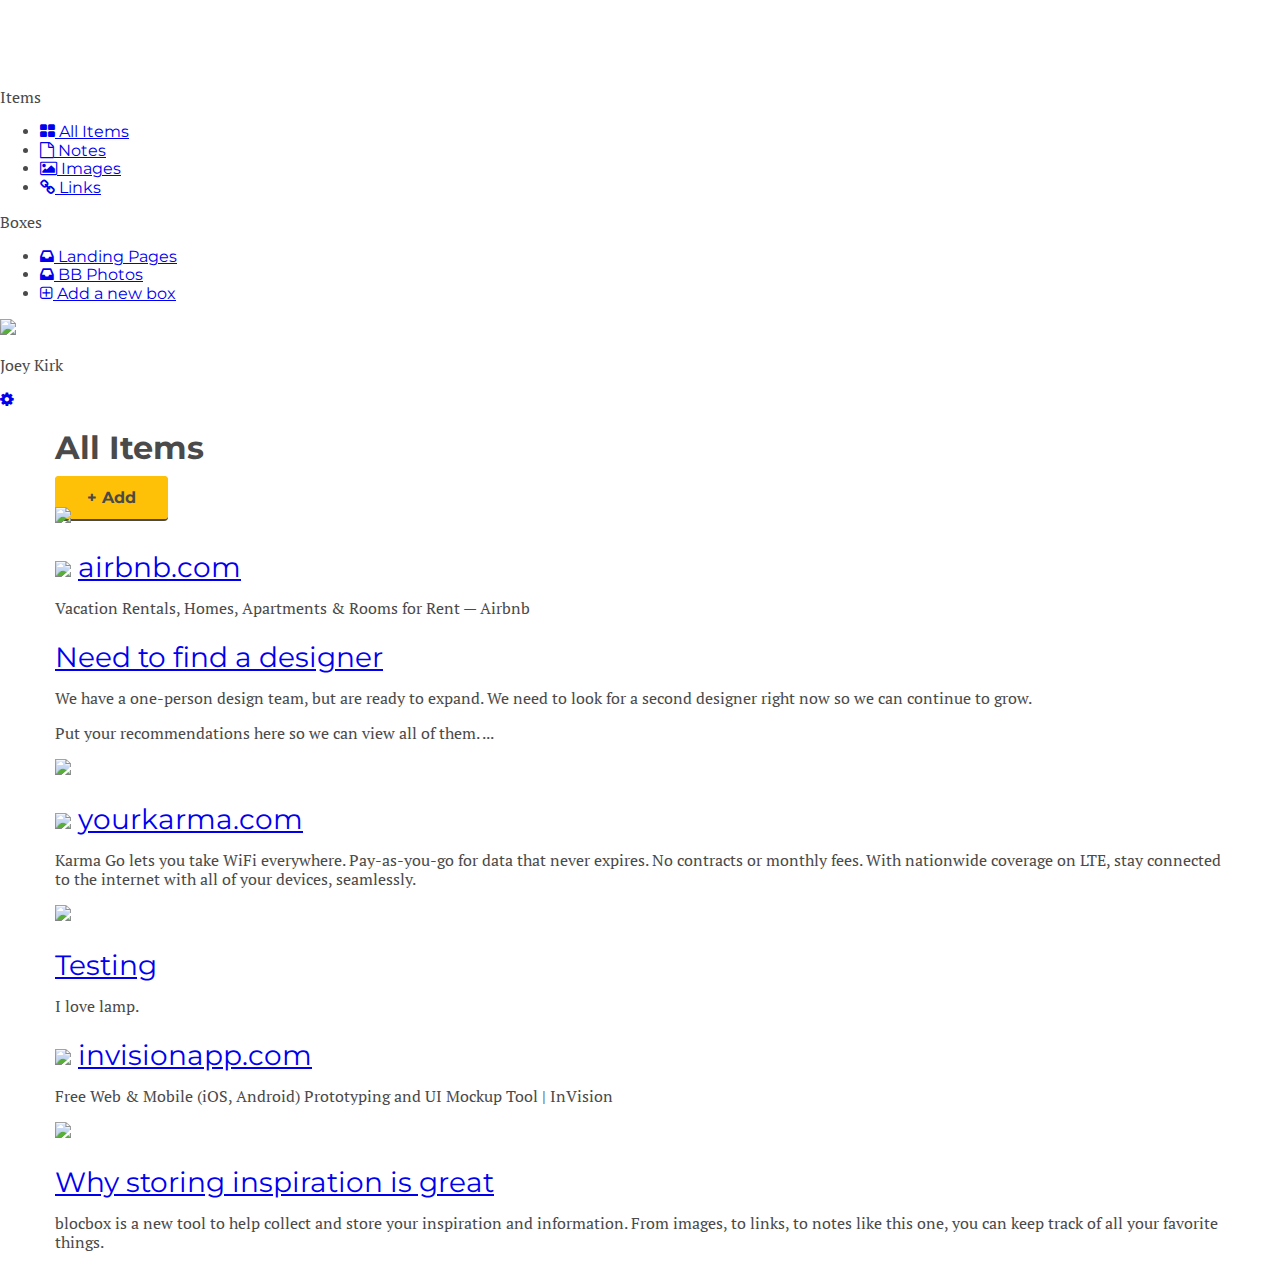
==== dashboard.html @ 9a68807e "Checkpoint 32 completed" ====
<!DOCTYPE html>
 <html lang="en-us">
 <head>
   <meta http-equiv="X-UA-Compatible" content="IE=Edge">
   <meta name="viewport" content="width=device-width, initial-scale=1">
   <meta charset="UTF-8">
   <title>Dashboard | CCUBE</title>
    <!-- Google Fonts -->
    <link href="https://fonts.googleapis.com/css?family=Montserrat|PT+Serif" rel="stylesheet">
    <!-- CSS -->
 <link rel="stylesheet" href="css/normalize.css">
 <link rel="stylesheet" href="css/style.css">
 <link rel="stylesheet" href="css/font-awesome.css">
 <link rel="stylesheet" href="css/animate.css">


 </head>
 <body class="dashboard">

   <!-- LEFT NAV -->
      <nav id="left-nav" class="left-nav">
        <a href="#" class="site-logo"><img src="images/logo-footer.png" /></a>
        <div class="items">
          <p>Items</p>
          <ul>
            <li><a href="#"><i class="fa fa-th-large"></i> All Items</a></li>
            <li><a href="#"><i class="fa fa-file-o"></i> Notes</a></li>
            <li><a href="#"><i class="fa fa-picture-o"></i> Images</a></li>
            <li><a href="#"><i class="fa fa-link"></i> Links</a></li>
          </ul>
          <p>Boxes</p>
          <ul>
            <li><a href="#"><i class="fa fa-inbox"></i> Landing Pages</a></li>
            <li><a href="#"><i class="fa fa-inbox"></i> BB Photos</a></li>
            <li><a href="#"><i class="fa fa-plus-square-o"></i> Add a new box</a></li>
          </ul>
        </div>

        <div class="settings">
             <img src="https://s3.amazonaws.com/uifaces/faces/twitter/jsa/128.jpg">
             <p>Joey Kirk</p>
             <a href="#"><i class="fa fa-cog"></i></a>
           </div>
      </nav>

      <main role="main">
         <!-- CONTENT -->
         <section class="content">
           <div class="container">
             <div class="header">
               <h1>All Items</h1>
               <a href="#" class="btn">+ Add</a>
             </div>
           </div>
           <div class="container">
             <div class="content-item">
               <div class="item-box">
                 <img src="http://static.pexels.com/wp-content/uploads/2014/11/red-wine-tapas-3540-825x550.jpg">
               </div>
             </div>
             <div class="content-item">
               <div class="item-box">
                 <h2><img class="favicon" src="https://www.airbnb.com/favicon.ico"> <a href="#">airbnb.com</a></h2>
        <p>Vacation Rentals, Homes, Apartments &amp; Rooms for Rent &mdash; Airbnb</p>
            </div>
             </div>
             <div class="content-item">
               <div class="item-box">
                 <h2><a href="#">Need to find a designer</a></h2>
             <p>We have a one-person design team, but are ready to expand. We need to look for a second designer right now so we can continue to grow.</p>
            <p>Put your recommendations here so we can view all of them. ...</p>
             </div>
             </div>
             <div class="content-item">
               <div class="item-box">
                 <img src="https://images.pexels.com/photos/5201/menu-coffee-outside-cafe.jpg?w=1260&h=750&auto=compress&cs=tinysrgb">
               </div>
             </div>
             <div class="content-item">
               <div class="item-box">
                 <h2><img class="favicon" src="https://www.yourkarma.com/favicon.ico"> <a href="#">yourkarma.com</a></h2>
         <p>Karma Go lets you take WiFi everywhere. Pay-as-you-go for data that never expires. No contracts or monthly fees. With nationwide coverage on LTE, stay connected to the internet with all of your devices, seamlessly.</p>
               </div>
             </div>
             <div class="content-item">
               <div class="item-box">
                 <img src="https://images.pexels.com/photos/7065/space-desk-office-hero-7065.jpg?w=1260&h=750&auto=compress&cs=tinysrgb">
               </div>
             </div>
             <div class="content-item">
               <div class="item-box">
                 <h2><a href="#">Testing</a></h2>
        <p>I love lamp.</p>
               </div>
             </div>
             <div class="content-item">
               <div class="item-box">
                 <h2><img class="favicon" src="https://www.invisionapp.com/favicon.ico"> <a href="#">invisionapp.com</a></h2>
          <p>Free Web &amp; Mobile (iOS, Android) Prototyping and UI Mockup Tool | InVision</p>
               </div>
             </div>
             <div class="content-item">
               <div class="item-box">
                 <img src="https://images.pexels.com/photos/39284/macbook-apple-imac-computer-39284.jpeg?h=350&auto=compress&cs=tinysrgb">
               </div>
             </div>
             <div class="content-item">
               <div class="item-box">
                 <h2><a href="#">Why storing inspiration is great</a></h2>
           <p>blocbox is a new tool to help collect and store your inspiration and information. From images, to links, to notes like this one, you can keep track of all your favorite things.</p>
               </div>
             </div>
           </div>
         </section>
       </main>




 </body>
 </html>
---- css/style.css ----
html, body{
   overflow-x: hidden;
 }
 body {
   font-family: "Montserrat", Helvetica, Arial, sans-serif;
   color:#4a4a4a;
 }
 h1, h2, h3, h4, h5, h6 {
   font-family: "Montserrat", Helvetica, Arial, sans-serif;
 }
 /*h2 {
   font-family: "PT Serif", serif;
 }*/
 h2 {
   font-size:28px;
   font-weight: normal;
   margin-bottom: 5px;
 }
 p {
   font-family: "PT Serif", serif;
   font-size:16px;
   line-height: 19px;
   font-weight: 100;
 }

 /* GRID */
  .container {
    margin-right: auto;
    margin-left: auto;
    padding-left: 15px;
    padding-right: 15px;
    position: relative;


  }
  .container:before,
  .container:after {
    content: " ";
    display: table;
  }
  .container:after {
    clear: both;
  }
  .one-half1{
    width:96%;
    float:left;
    position:absolute;
    min-height: 1px;
    margin:0 2% 20px;
  }

  .one-half{
    width:96%;
    float:right;
    position:absolute;
    min-height: 1px;
    margin:0 2% 20px;
  }

  .one-third, .one-fourth {
    width:96%;
    float:left;
    position:relative;
    min-height: 1px;
    margin:0 2% 20px;
  }

  .one-fourth1 {
    width:96%;
    float:left;
    position:relative;
    min-height: 1px;
    margin:0 2% 20px;
    margin-top: 20px;
  }

  /* Media queries */

  @media (min-width: 320px) {
     .container {
       width: 320px;
     }
   }

  @media (min-width: 768px) {
     .container {
       width: 750px;

     }
   }
   @media (min-width: 992px) {
     .container {
       width: 970px;

     }
     .one-half {
       width:46%;
     }
     .one-third {
       width:29.33333%;
            }
     .one-fourth {
       width:21%;
     }
     .one-fourth1 {
       width:21%;
     }
   }
   @media (min-width: 1200px) {
     .container {
       width: 1170px;
           }
   }

   /* HEADER */
 header {
   color:#FFFFFF;
   background: #00BCD4;
   }
   header nav {
      padding:1em 0;
    }
    header nav ul {
   display:inline;
   text-align: right;
   float:right;
   margin:0;
 }
 header nav a {
color:#FFFFFF;
text-decoration: none;
 display:inline;
 margin:0;
 text-align: center;
 float:inherit;
 text-align:inherit;
}





 header nav ul > li {
   list-style-type: none;
   display: inline-block;
   margin:0 15px;
 }
 header nav ul > li.btn-outline {
   padding:10px 15px;
   border:2px solid #FFFFFF;
   border-radius: 4px;
 }
 header nav ul > li.btn-outline:hover {
   background:#FFFFFF;
 }
 header nav ul > li > a {
   color:#FFFFFF;
   text-decoration: none;

 }
 header nav ul > li.btn-outline:hover > a {
   color:#4a4a4a;
 }
 header .hero {
   text-align: center;
   display:block;
   position: relative;

 }
 header .hero h1 {
   font-size:48px;
   font-weight: normal;

 }
 header .hero p {
   font-size: 22px;
   line-height: 26px;
   font-weight: 100;
   margin:10px 0 40px;
 }
 header .hero img {
   display: block;
   margin:3em auto 0;
 }

 /* BUTTONS */
 .btn {
   border-radius: 4px;
   color:#4A4A4A;
   font-weight: 700;
   text-decoration: none;
   padding:10px 30px;
   background: #FFC107;
   border: 2px solid #FFC107;
   box-shadow: 0px 2px 0px 0px #4A4A4A;


 }

 /* BENEFITS */


 .benefits {
   text-align: center;
   display:block;
   position:relative;
   padding:4em 0;
 }

 .benefits div h2, .benefits p {
  color:#4a4a4a;

 }

 .benefits ul {
   margin: 0 auto;
   padding:4em 0;
   display: inline-block;
 }
 .benefits ul li {
   list-style-type: none;
/*   display: inline;
   float: left;*/
 }


 .benefits h2 {
   color:#018293;

 }


 .benefits img {
    margin:0;
/*align-items:baseline;*/
    display: inline;
     float:left;
     opacity: 0.8;
     shadow: 0 2px 3px 0 rgba(0,0,0,0.50);
     margin-right: 10px;
     margin-bottom: 10px;
     vertical-align: middle;
  }
  .benefits ul li h2, .benefits ul li p{
    display: inline-block;
       text-align: left;
  }

 /* PRICING */
  .pricing {
  /*   background: #34495E url("../images/background.png") top center no-repeat;
    background: url("../images/background.png") top center no-repeat, linear-gradient(206deg, #5F81A3 0%, #34495E 94%);  */
    background: #00BCD4;
    background-size:cover;
    text-align: center;
    padding:4em 0;
  }

  .pricing h2, .pricing p {
   color:#FFFFFF;
 }

 .pricing h2, .pricing p {
   color:#FFFFFF;
 }
 .pricing ul {
   margin:0 auto;
   padding:2em 0;
 }
 .pricing ul li {
   list-style-type: none;
 }


 .box {
   padding:0 15px 15px;
   background: #FFFFFF;
   box-shadow: 0px 2px 4px 0px rgba(0,0,0,0.20);
   min-height: 439px;
   position: relative;
   margin-top: 25px;
 }
 .box.middle {
   min-height: 485px;
   margin-top:0px;
   box-shadow: 0px 17px 29px 0px rgba(0,0,0,0.30);
}

   .box h3 {
     font-family: "Montserrat", Helvetica, Arial, sans-serif;
     font-weight: 600;
     text-transform: uppercase;
     background: #018293;
     color:#ffffff;
     box-shadow: 0px 1px 2px 0px rgba(0,0,0,0.40);
     left:0;
     right:0;
     top:0;
     text-align: center;
     margin:0 -15px 40px;
     padding:10px 0;
   }
   .box h4 {
      font-size:50px;
      font-weight: normal;
      margin:40px 0 10px;
      color:#018293;
    }

    .box h4 span {
   font-size:32px;
   vertical-align: top;
 }
 .box h4 span.month {
   font-family: "Montserrat", Helvetica, Arial, sans-serif;
   font-weight: 100;
   color:#4a4a4a;
   font-size:20px;
   vertical-align: middle;
 }
 .box ul li {
   font-size:18px;
   margin-bottom:20px;
   font-weight: 100;
   text-align:center;
 }

 .box .btn {
 position:absolute;
   bottom:20px;
   left:20px;
   right:20px;
 }
 .small {
   font-size: 12px;
   color: #ffffff;
   line-height: 15px;
   font-style:italic;
 }

 /* TESTIMONIALS */
  .testimonials {
    padding:4em 0;
    text-align: center;
  }
  .testimonials h2 {
    color:#4a4a4a;
  }
  .testimonials ul li {
    list-style-type: none;
  }
  .testimonials blockquote {
    color:#FFFFFF;
    text-align: left;
    font-style: italic;
    background:#018293;
    border: 5px solid #FFC215;
    position: relative;
    padding:30px;
    width:auto;
    margin:0;
  }
  .testimonials blockquote:after {
    top: 100%;
    left: 13%;
    border: solid transparent;
    content: " ";
    height: 0;
    width: 0;
    position: absolute;
    pointer-events:none;
    border-top-color: #FFC215;

    border-width: 20px;
    margin-left: -20px;
  }
  .testimonials img {
     height: 65px;
     width: 65px;
     border-radius:50%;
     float: left;
     display: inline-block;
     margin:20px 10px 0 0;

   }

  .testimonials p.name {
     float: left;
     display: inline-block;
     text-align: left;
     font-size:13px;
     margin-top: 10px;
   }

.addctc{
text-align: center;
 margin-top: 10px;
 margin-bottom: 10px;
 display:block;
 position:relative;
 padding:2em 0;
}

.line{
  width: 2200px;
  height:1px;
  opacity: .2;
  background: #4a4a4a;
}

.addctc div h2, .addctc p {
 color:#4a4a4a;

}


   /* FOOTER */
    footer {
      background-color: #018293;
      color: #FFFFFF;
      height: 150px;
      position: relative;
      overflow: hidden;
      z-index: 0;
    }
    footer p, footer nav ul {
      font-size:14px;
      font-weight:100;
      text-align: center;
      margin: 10px auto 0;
    }
    footer nav ul li {
      list-style-type: none;
      display: inline;
    }
    footer nav ul li a {
      color:#ffffff;
      text-decoration: none;
    }
    footer .right-footer-block {
      background-color: transparent;
    }
    footer .logo{
      padding: 2.35em 0;
      margin: 0 auto;
      display: block;
    }
    @media (min-width: 992px){
       footer{
         background-color: #018293;
         height: 100px;
       }
       footer p, footer nav ul{
         padding: 2em 0;
         text-align: left;
       }
       footer .right-footer-block {
         background-color: #018293;
       }
       footer .logo{
         padding: 1em 0 1em 1.5em;
       }
     }
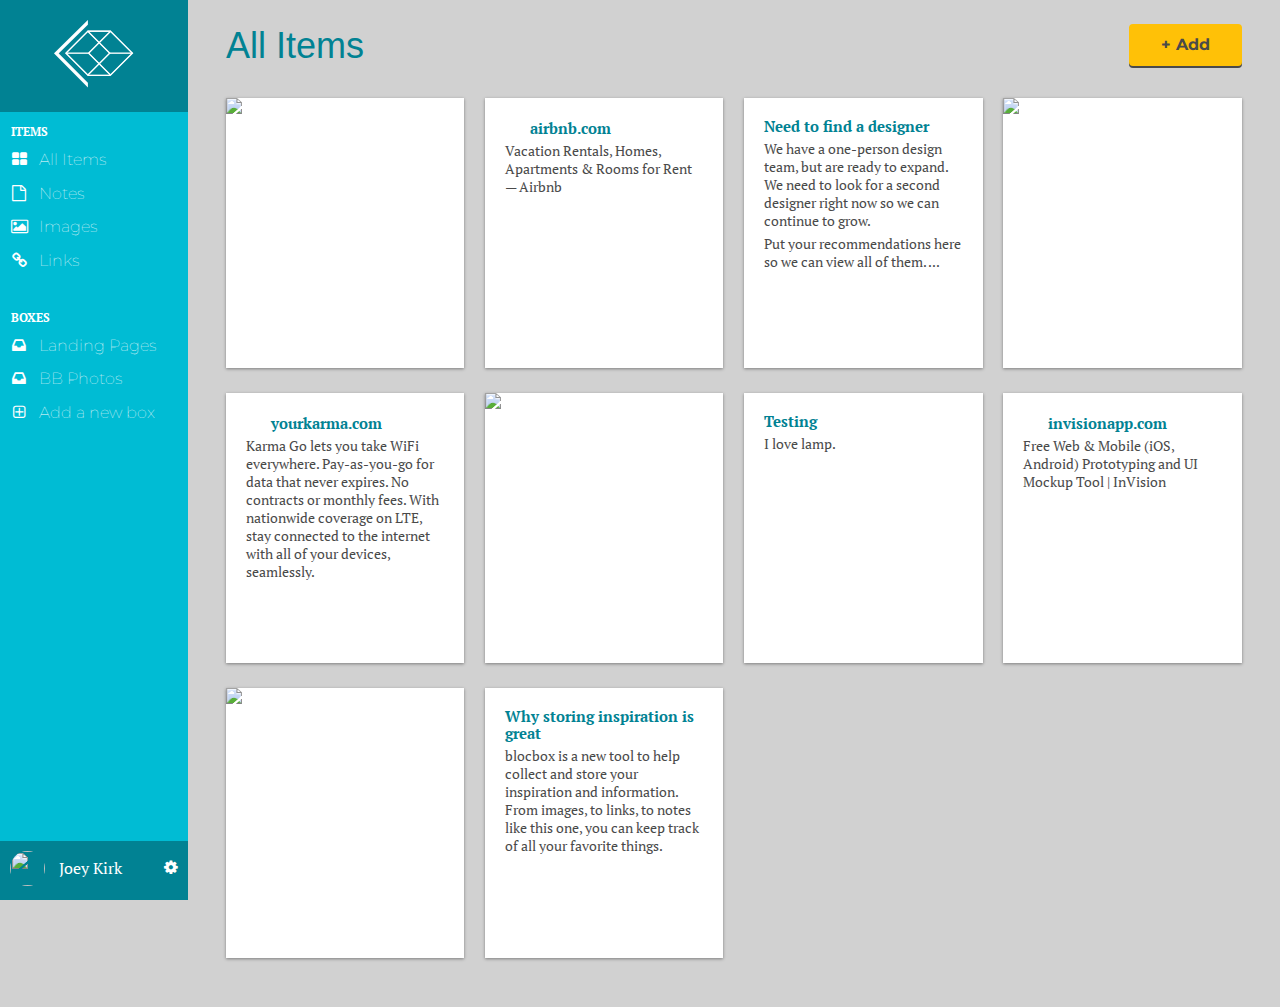
==== commit 032db8e7: "Checkpoint 33 completed" ====
--- a/dashboard.html
+++ b/dashboard.html
@@ -14,18 +14,20 @@
  <link rel="stylesheet" href="css/animate.css">
 
 
+
+
  </head>
  <body class="dashboard">
 
    <!-- LEFT NAV -->
       <nav id="left-nav" class="left-nav">
-        <a href="#" class="site-logo"><img src="images/logo-footer.png" /></a>
+        <a href="#" class="site-logo-small"><img src="images/logo-footer.png" /></a>
         <div class="items">
           <p>Items</p>
           <ul>
             <li><a href="#"><i class="fa fa-th-large"></i> All Items</a></li>
             <li><a href="#"><i class="fa fa-file-o"></i> Notes</a></li>
-            <li><a href="#"><i class="fa fa-picture-o"></i> Images</a></li>
+            <li><a href="image.html"><i class="fa fa-picture-o"></i> Images</a></li>
             <li><a href="#"><i class="fa fa-link"></i> Links</a></li>
           </ul>
           <p>Boxes</p>
--- a/css/style.css
+++ b/css/style.css
@@ -233,17 +233,21 @@
  .benefits img {
     margin:0;
 /*align-items:baseline;*/
-    display: inline;
+   display: inline;
      float:left;
      opacity: 0.8;
      shadow: 0 2px 3px 0 rgba(0,0,0,0.50);
      margin-right: 10px;
      margin-bottom: 10px;
      vertical-align: middle;
+  /*    display: inline-block;*/
+
   }
   .benefits ul li h2, .benefits ul li p{
     display: inline-block;
        text-align: left;
+
+      /* vertical-align: top;*/
   }
 
  /* PRICING */
@@ -390,6 +394,7 @@
      text-align: left;
      font-size:13px;
      margin-top: 10px;
+    /* vertical-align: top;*/
    }
 
 .addctc{
@@ -461,3 +466,215 @@
          padding: 1em 0 1em 1.5em;
        }
      }
+
+     /* DASHBOARD */
+      .dashboard {
+        background:#D1D1D1;
+      }
+
+      .left-nav {
+         height: 100vh;
+         width:14.66666667%;
+         color:#FFFFFF;
+         background: #00BCD4;
+         float:left;
+         position: fixed;
+         display:block;
+       }
+
+       .left-nav .site-logo-small {
+          padding:20px 0;
+          background:#018293;
+          display:block;
+          text-align: center;
+        }
+        .left-nav .items {
+           padding:0 6%;
+         }
+         .left-nav .items p {
+            font-weight: 600;
+            text-transform: uppercase;
+            font-size: 12px;
+            color: #ffffff;
+            line-height: 15px;
+          }
+
+          .left-nav .items ul {
+   margin:0 0 40px;
+   padding:0;
+ }
+ .left-nav .items ul li {
+   list-style-type: none;
+   margin-bottom: 15px;
+ }
+
+ .left-nav .items ul li a {
+   color:#FFFFFF;
+   text-decoration: none;
+   font-weight: 100;
+ }
+
+ .left-nav .items ul li a i {
+   width:16px;
+   text-align: center;
+   margin-right:8px;
+ }
+
+ /* LEFT NAVBAR SETTINGS */
+  .left-nav .settings {
+    position:absolute;
+    background:#018293;
+    width:100%;
+    bottom:0;
+    left:0;
+    right:0;
+    padding:10px 0;
+  }
+  .left-nav .settings img {
+    height:35px;
+    width:35px;
+    border-radius: 50%;
+    margin-left:10px;
+    display: inline-block;
+  }
+  .left-nav .settings p {
+    display: inline-block;
+    vertical-align: top;
+    padding-top: 8px;
+    font-weight: 400;
+    margin:0 0 0 10px;
+  }
+  .left-nav .settings a {
+    color:#FFFFFF;
+    text-decoration: none;
+    text-align: right;
+    float: right;
+    margin-right:10px;
+    margin-top:8px;
+  }
+
+  /* CONTENT */
+   .content {
+     padding:6em 1% 1.5em;
+     float:right;
+     width:98%;
+     position: relative;
+   }
+   .content .header {
+     margin:0 1% 20px;
+   }
+
+   .content .header h1 {
+   font-family: "Montserrat-Light", Helvetica, Arial, sans-serif;
+   font-weight: 100;
+  /* letter-spacing: -0.75px;*/
+   margin:0 0 30px;
+   font-size: 36px;
+   color: #018293;
+   line-height: 44px;
+   float: left;
+   display:inline-block;
+ }
+ .content .header > a {
+   float:right;
+ }
+ .content-item {
+    width:96%;
+    margin:0 2% 25px;
+    float:left;
+    display:block;
+  }
+  .item-box {
+    display:block;
+    height:230px;
+    background: #FFFFFF;
+    box-shadow: 0px 1px 3px 0px rgba(0,0,0,0.40);
+    position: relative;
+    overflow: hidden;
+    padding:20px;
+  }
+
+
+  /* Larger Mobile Devices */
+ @media (min-width:460px) {
+   .content {
+     padding:1.5em 1%;
+     float:right;
+     width:90%;
+     position: relative;
+   }
+   .content-item {
+     width:46%;
+     margin:0 2% 25px;
+     float:left;
+     display:block;
+   }
+ }
+
+ /* Tablets */
+ @media (min-width:768px) {
+   .content {
+     padding:1.5em 5%;
+     float:right;
+     width:90%;
+     position: relative;
+   }
+   .content > .container {
+     width:700px;
+   }
+   .content-item {
+     width:31.33333%;
+     margin:0 1% 25px;
+   }
+ }
+
+ /* Laptops and Desktops */
+ @media (min-width:992px) {
+   .content {
+     padding:1.5em 1%;
+     float:right;
+     width:83.33333333%;
+     position: relative;
+   }
+   .content > .container {
+     width:auto;
+   }
+   .content-item {
+     width:23%;
+     margin:0 1% 25px;
+   }
+ }
+
+
+ .item-box > img {
+    position:absolute;
+    height:100%;
+    width:auto;
+    top:0;
+    left:0;
+    right:0;
+  }
+  .item-box h2 {
+    font-family: "PT Serif", serif;
+    font-weight: 700;
+    font-size: 15px;
+    line-height: 17px;
+    margin:0;
+  }
+  .item-box h2 a {
+    color: #018293;
+    text-decoration: none;
+  }
+  .item-box h2 img {
+    width:16px;
+    height:16px;
+    position:relative;
+    top:2px;
+    margin-right:5px;
+  }
+  .item-box p {
+    font-size: 14px;
+    color: #4a4a4a;
+    line-height: 18px;
+    margin:5px 0 0;
+  }
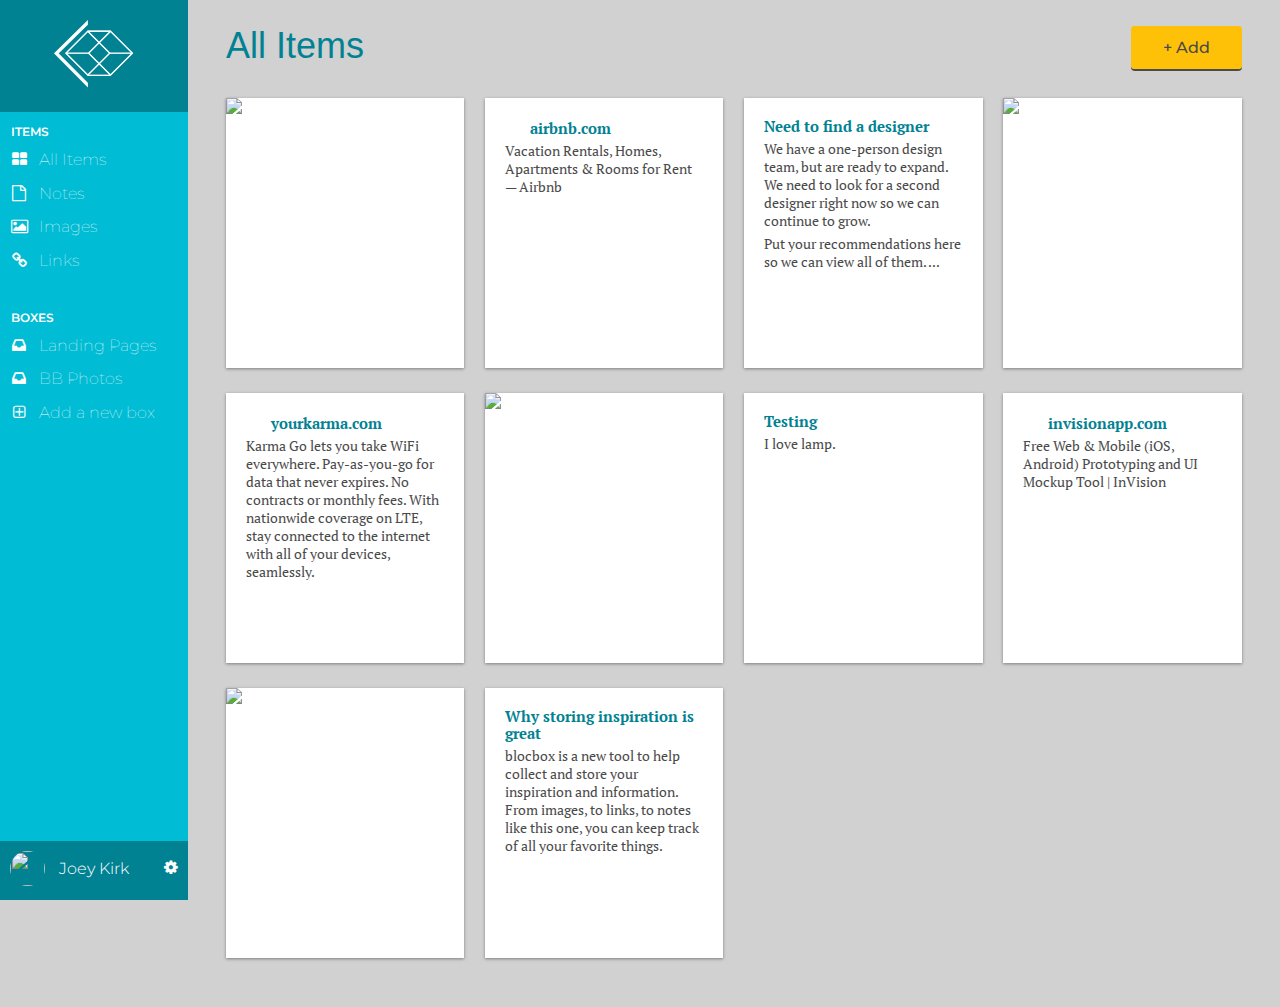
==== commit 033c803a: "Checkpoint 34 completed" ====
--- a/dashboard.html
+++ b/dashboard.html
@@ -12,12 +12,16 @@
  <link rel="stylesheet" href="css/style.css">
  <link rel="stylesheet" href="css/font-awesome.css">
  <link rel="stylesheet" href="css/animate.css">
+ <link rel="stylesheet" href="css/dropit.css">
 
 
 
 
  </head>
  <body class="dashboard">
+
+   <!-- RESPONSIVE NAV -->
+   <a class="hamburger" id="menu" href="#">&#9776;</a>
 
    <!-- LEFT NAV -->
       <nav id="left-nav" class="left-nav">
@@ -51,7 +55,17 @@
            <div class="container">
              <div class="header">
                <h1>All Items</h1>
-               <a href="#" class="btn">+ Add</a>
+               <ul class="menu">
+                 <li>
+                   <a href="#" class="btn">+ Add</a>
+                   <ul>
+                     <li><a href="#"><i class="fa fa-file-o"></i> Note</a></li>
+                     <li><a href="#"><i class="fa fa-picture-o"></i> Image</a></li>
+                     <li><a href="#"><i class="fa fa-link"></i> Link</a></li>
+                   </ul>
+                 </li>
+               </ul>
+
              </div>
            </div>
            <div class="container">
@@ -115,9 +129,15 @@
            </div>
          </section>
        </main>
-
-
-
+       <script src="js/jquery-3.2.1.min.js"></script>
+       <script src="js/dropit.js"></script>
+       <script type="text/javascript">
+        $(".menu").dropit();
+        $( "#menu" ).click(function()
+          {
+            $("#left-nav").toggleClass("open", 200);
+          });
+       </script>
 
  </body>
  </html>
--- a/css/style.css
+++ b/css/style.css
@@ -21,6 +21,7 @@
    font-size:16px;
    line-height: 19px;
    font-weight: 100;
+
  }
 
  /* GRID */
@@ -47,6 +48,7 @@
     position:absolute;
     min-height: 1px;
     margin:0 2% 20px;
+
   }
 
   .one-half{
@@ -138,7 +140,10 @@
 
 
 
-
+header nav h3{
+
+  margin: 10px 0 0 0;
+}
 
  header nav ul > li {
    list-style-type: none;
@@ -178,16 +183,25 @@
    font-weight: 100;
    margin:10px 0 40px;
  }
+
  header .hero img {
    display: block;
    margin:3em auto 0;
+ }
+
+ header .hero a.btn{
+       margin: 0 auto;
+       margin-bottom: -20px;
+       display: block;
+       width: 200px;
+
  }
 
  /* BUTTONS */
  .btn {
    border-radius: 4px;
    color:#4A4A4A;
-   font-weight: 700;
+   font-weight: 500;
    text-decoration: none;
    padding:10px 30px;
    background: #FFC107;
@@ -204,7 +218,7 @@
    text-align: center;
    display:block;
    position:relative;
-   padding:4em 0;
+   padding:4em 0 0 0;
  }
 
  .benefits div h2, .benefits p {
@@ -231,9 +245,12 @@
 
 
  .benefits img {
-    margin:0;
-/*align-items:baseline;*/
-   display: inline;
+   opacity: 0.8;
+   vertical-align: middle;
+
+  /*  margin:0;
+align-items:baseline;
+     display: inline;
      float:left;
      opacity: 0.8;
      shadow: 0 2px 3px 0 rgba(0,0,0,0.50);
@@ -334,6 +351,7 @@
    bottom:20px;
    left:20px;
    right:20px;
+
  }
  .small {
    font-size: 12px;
@@ -352,7 +370,11 @@
   }
   .testimonials ul li {
     list-style-type: none;
-  }
+
+  }
+
+
+
   .testimonials blockquote {
     color:#FFFFFF;
     text-align: left;
@@ -386,20 +408,27 @@
      display: inline-block;
      margin:20px 10px 0 0;
 
+
+
    }
 
   .testimonials p.name {
-     float: left;
+     float:inherit;
      display: inline-block;
      text-align: left;
      font-size:13px;
      margin-top: 10px;
+     font-weight: 400;
+
     /* vertical-align: top;*/
-   }
+
+   }
+
+
 
 .addctc{
 text-align: center;
- margin-top: 10px;
+ margin-top: -40px;
  margin-bottom: 10px;
  display:block;
  position:relative;
@@ -417,13 +446,17 @@
  color:#4a4a4a;
 
 }
+.addctc p {
+margin-bottom: 40px;
+
+}
 
 
    /* FOOTER */
     footer {
       background-color: #018293;
       color: #FFFFFF;
-      height: 150px;
+    /*  height: 150px;*/
       position: relative;
       overflow: hidden;
       z-index: 0;
@@ -434,13 +467,22 @@
       text-align: center;
       margin: 10px auto 0;
     }
+    footer nav ul {
+
+      margin-left: -30px;
+
+    }
+
     footer nav ul li {
-      list-style-type: none;
+      list-style-type:none;
       display: inline;
+
+
     }
     footer nav ul li a {
       color:#ffffff;
       text-decoration: none;
+
     }
     footer .right-footer-block {
       background-color: transparent;
@@ -473,14 +515,79 @@
       }
 
       .left-nav {
-         height: 100vh;
-         width:14.66666667%;
+         height: 100%;
+         width:280px;
          color:#FFFFFF;
          background: #00BCD4;
          float:left;
-         position: fixed;
-         display:block;
+         position:absolute;
+         -webkit-transition: all 0.3s ease-in-out;
+         -moz-transition: all 0.3s ease-in-out;
+         -o-transition: all 0.3s ease-in-out;
+         transition: all 0.3s ease-in-out;
+         transform: translate(-280px,0);
+           -webkit-transform: translate(-280px,0); /** Chrome & Safari **/
+           -o-transform: translate(-280px,0); /** Opera **/
+           -moz-transform: translate(-280px,0); /** Firefox **/
        }
+
+
+
+       .left-nav.open {
+          display:block;
+          width:280px;
+          background: #00BCD4;
+          -webkit-transition: all 0.3s ease-in-out;
+          -moz-transition: all 0.3s ease-in-out;
+          -o-transition: all 0.3s ease-in-out;
+          transition: all 0.3s ease-in-out;
+          transform: translate(0,0);
+            -webkit-transform: translate(0,0); /** Chrome & Safari **/
+            -o-transform: translate(0,0); /** Opera **/
+            -moz-transform: translate(0,0); /** Firefox **/
+            z-index: 100;
+        }
+        .hamburger {
+          position:absolute;
+          z-index: 1000;
+          background:#00BCD4;
+          color:#FFF;
+          text-decoration: none;
+          font-size: 22px;
+          padding: 10px 15px;
+          border-radius: 4px;
+          left: 5px;
+          top: 15px;
+        }
+        @media (min-width:992px) {
+           .left-nav {
+             height: 100vh;
+             width:14.66666667%;
+             color:#FFFFFF;
+             background: #00BCD4;
+             float:left;
+             position: fixed;
+             display:block;
+             transform: translate(0,0);
+             -webkit-transform: translate(0,0); /** Chrome & Safari **/
+             -o-transform: translate(0,0); /** Opera **/
+             -moz-transform: translate(0,0); /** Firefox **/
+           }
+           .left-nav.open {
+             width:14.66666667%;
+             transform: translate(0,0);
+             -webkit-transform: translate(0,0); /** Chrome & Safari **/
+             -o-transform: translate(0,0); /** Opera **/
+             -moz-transform: translate(0,0); /** Firefox **/
+           }
+           .hamburger {
+             display:none;
+           }
+         }
+
+
+
+
 
        .left-nav .site-logo-small {
           padding:20px 0;
@@ -492,6 +599,7 @@
            padding:0 6%;
          }
          .left-nav .items p {
+            font-family: "Montserrat", Helvetica, Arial, sans-serif;
             font-weight: 600;
             text-transform: uppercase;
             font-size: 12px;
@@ -506,6 +614,7 @@
  .left-nav .items ul li {
    list-style-type: none;
    margin-bottom: 15px;
+
  }
 
  .left-nav .items ul li a {
@@ -541,7 +650,8 @@
     display: inline-block;
     vertical-align: top;
     padding-top: 8px;
-    font-weight: 400;
+    font-family: "Montserrat", Helvetica, Arial, sans-serif;
+    font-weight: 300;
     margin:0 0 0 10px;
   }
   .left-nav .settings a {
@@ -678,3 +788,14 @@
     line-height: 18px;
     margin:5px 0 0;
   }
+
+
+.left-nav li a:hover{
+  background-color:#FFC107;
+}
+
+ .left-nav li a:active{
+  background-color: #018293;
+  font-size: 18px;
+
+}
--- a/css/dropit.css
+++ b/css/dropit.css
@@ -0,0 +1,60 @@
+/*
+ * Dropit v1.1.0
+ * http://dev7studios.com/dropit
+ *
+ * Copyright 2012, Dev7studios
+ * Free to use and abuse under the MIT license.
+ * http://www.opensource.org/licenses/mit-license.php
+ */
+
+/* These styles assume you are using ul and li */
+.dropit {
+    list-style: none;
+	padding: 0;
+  margin: 15px 0 0;
+  float:right;
+  display:inline-block;
+}
+.dropit .dropit-trigger { position: relative; }
+.dropit .dropit-submenu {
+    position: absolute;
+    top: 100%;
+    right: : 0; /* dropdown left or right */
+    z-index: 1000;
+    display: none;
+    min-width: 80px;
+    list-style: none;
+	  padding: 20px;
+	  margin: 20px 0 0;
+}
+.dropit .dropit-open .dropit-submenu {
+     display: block;
+     background: #FFFFFF;
+     box-shadow: 0px 2px 4px 0px rgba(0,0,0,0.30);
+     border-radius: 4px;
+ }
+ .dropit .dropit-open .dropit-submenu:after {
+   content: " ";
+   position: absolute;
+   border-style: solid;
+   border-width: 0 8px 8px;
+   border-color: #FFFFFF transparent;
+   display: block;
+   width: 0;
+   z-index: 1;
+   top: -8px;
+   right: 15px;
+  }
+  .dropit .dropit-open .dropit-submenu li {
+    display: block;
+    margin-bottom: 20px;
+   }
+   .dropit .dropit-open .dropit-submenu li:last-child {
+    margin-bottom: 0px;
+   }
+   .dropit .dropit-open .dropit-submenu li a {
+    color:#4a4a4a;
+    text-decoration: none;
+    font-family: "Montserrat", Helvetica, Arial, sans-serif;
+    font-weight:100;
+   }
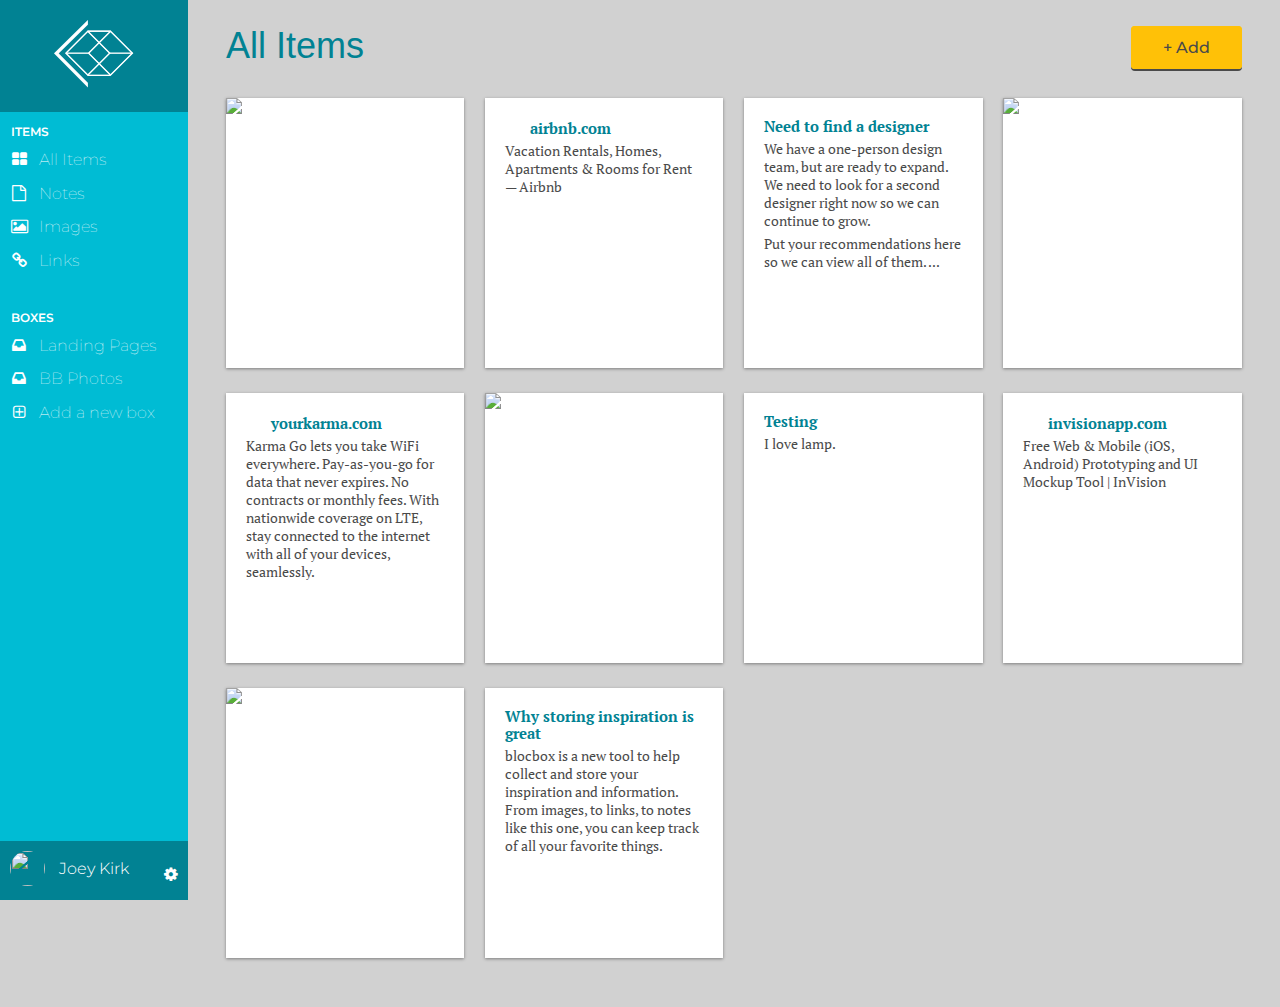
==== commit edb52298: "Dashboard JavaScript completed" ====
--- a/dashboard.html
+++ b/dashboard.html
@@ -45,7 +45,16 @@
         <div class="settings">
              <img src="https://s3.amazonaws.com/uifaces/faces/twitter/jsa/128.jpg">
              <p>Joey Kirk</p>
-             <a href="#"><i class="fa fa-cog"></i></a>
+         <ul class="menu2">
+               <li>
+                 <a href="#"><i class="fa fa-cog"></i></a>
+                 <ul>
+                   <li><a href="#"><i class="fa fa-cog"></i> Account Settings</a></li>
+                   <li><a href="#"><i class="fa fa-group"></i> Collaborators</a></li>
+                   <li><a href="#"><i class="fa fa-sign-out"></i> Sign Out</a></li>
+                 </ul>
+               </li>
+             </ul>
            </div>
       </nav>
 
@@ -133,6 +142,7 @@
        <script src="js/dropit.js"></script>
        <script type="text/javascript">
         $(".menu").dropit();
+        $(".menu2").dropit();
         $( "#menu" ).click(function()
           {
             $("#left-nav").toggleClass("open", 200);
--- a/css/style.css
+++ b/css/style.css
@@ -585,10 +585,6 @@
            }
          }
 
-
-
-
-
        .left-nav .site-logo-small {
           padding:20px 0;
           background:#018293;
@@ -657,8 +653,8 @@
   .left-nav .settings a {
     color:#FFFFFF;
     text-decoration: none;
-    text-align: right;
-    float: right;
+    text-align: center;
+    float:inherit;
     margin-right:10px;
     margin-top:8px;
   }
--- a/css/dropit.css
+++ b/css/dropit.css
@@ -16,24 +16,33 @@
   display:inline-block;
 }
 .dropit .dropit-trigger { position: relative; }
-.dropit .dropit-submenu {
+.dropit .dropit-submenu, .menu2 .dropit-submenu {
     position: absolute;
     top: 100%;
-    right: : 0; /* dropdown left or right */
+    right: 0; /* dropdown left or right */
     z-index: 1000;
     display: none;
     min-width: 80px;
     list-style: none;
-	  padding: 20px;
+	  padding: 20px 30px;
 	  margin: 20px 0 0;
 }
-.dropit .dropit-open .dropit-submenu {
+
+.menu2 .dropit-submenu {
+  top: -200px;
+  min-width: 165px;
+  padding: 20px 20px;
+  margin: 30px 0 0;
+
+
+}
+.dropit .dropit-open .dropit-submenu, .menu2 .dropit-open .dropit-submenu {
      display: block;
      background: #FFFFFF;
      box-shadow: 0px 2px 4px 0px rgba(0,0,0,0.30);
      border-radius: 4px;
  }
- .dropit .dropit-open .dropit-submenu:after {
+ .dropit .dropit-open .dropit-submenu:after, .menu2 .dropit-open .dropit-submenu:after {
    content: " ";
    position: absolute;
    border-style: solid;
@@ -45,14 +54,24 @@
    top: -8px;
    right: 15px;
   }
-  .dropit .dropit-open .dropit-submenu li {
+
+  .menu2 .dropit-open .dropit-submenu:after {
+    top:auto;
+    bottom: -8px;
+    right: 15px;
+    border-width: 8px 8px 0 8px;
+  }
+
+  .dropit .dropit-open .dropit-submenu li, .menu2 .dropit-open .dropit-submenu li {
     display: block;
     margin-bottom: 20px;
    }
+
+
    .dropit .dropit-open .dropit-submenu li:last-child {
     margin-bottom: 0px;
    }
-   .dropit .dropit-open .dropit-submenu li a {
+   .dropit .dropit-open .dropit-submenu li a, .menu2 .dropit-open .dropit-submenu li a {
     color:#4a4a4a;
     text-decoration: none;
     font-family: "Montserrat", Helvetica, Arial, sans-serif;
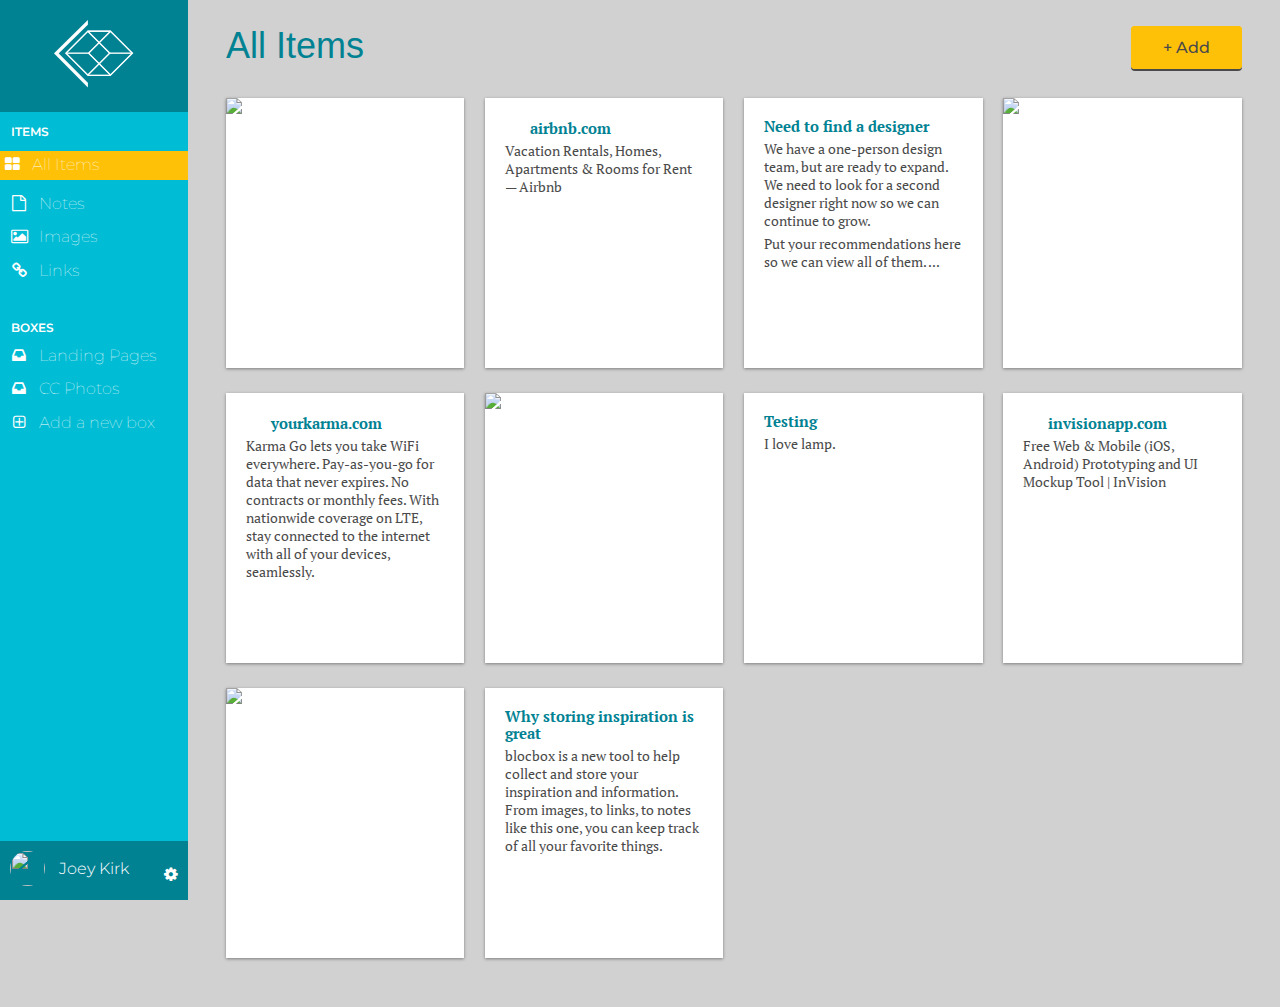
==== commit aefed942: "Dashboard styling completed_edited" ====
--- a/dashboard.html
+++ b/dashboard.html
@@ -29,7 +29,7 @@
         <div class="items">
           <p>Items</p>
           <ul>
-            <li><a href="#"><i class="fa fa-th-large"></i> All Items</a></li>
+            <li class="active"><a href="#"><i class="fa fa-th-large"></i> All Items</a></li>
             <li><a href="#"><i class="fa fa-file-o"></i> Notes</a></li>
             <li><a href="image.html"><i class="fa fa-picture-o"></i> Images</a></li>
             <li><a href="#"><i class="fa fa-link"></i> Links</a></li>
@@ -37,7 +37,7 @@
           <p>Boxes</p>
           <ul>
             <li><a href="#"><i class="fa fa-inbox"></i> Landing Pages</a></li>
-            <li><a href="#"><i class="fa fa-inbox"></i> BB Photos</a></li>
+            <li><a href="#"><i class="fa fa-inbox"></i> CC Photos</a></li>
             <li><a href="#"><i class="fa fa-plus-square-o"></i> Add a new box</a></li>
           </ul>
         </div>
--- a/css/style.css
+++ b/css/style.css
@@ -406,21 +406,19 @@
      border-radius:50%;
      float: left;
      display: inline-block;
-     margin:20px 10px 0 0;
+     margin:20px 20px 0 0;
 
 
 
    }
 
   .testimonials p.name {
-     float:inherit;
-     display: inline-block;
+    /*   float:inherit;
+     display: inline-block;*/
      text-align: left;
      font-size:13px;
-     margin-top: 10px;
+     margin-top: 30px;
      font-weight: 400;
-
-    /* vertical-align: top;*/
 
    }
 
@@ -790,8 +788,10 @@
   background-color:#FFC107;
 }
 
- .left-nav li a:active{
-  background-color: #018293;
-  font-size: 18px;
-
-}
+.active{
+  background-color: #FFC107;
+  padding: 5px;
+  margin: 10px -12px -20px -12px;
+
+}
+}
